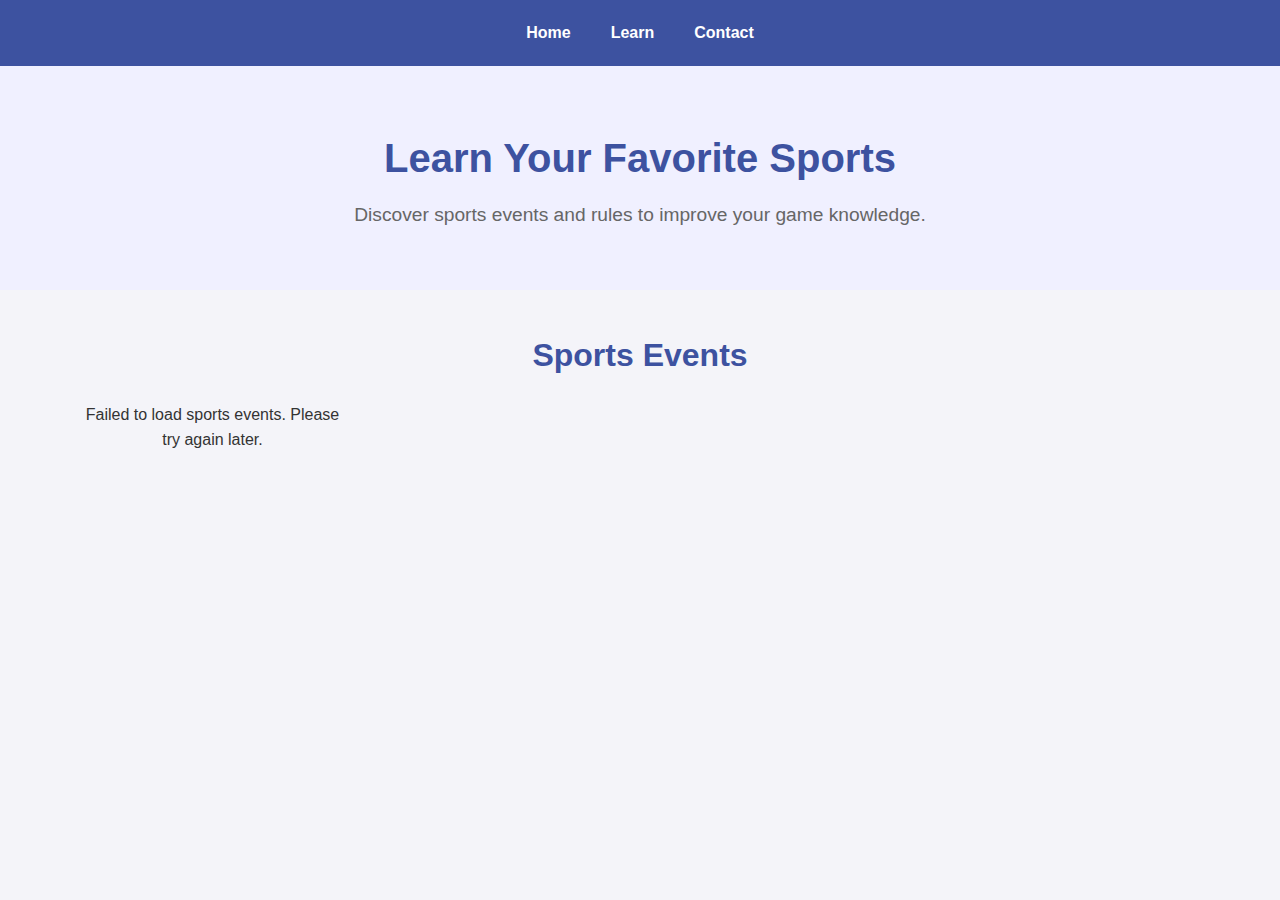
==== learn.html @ 98c7e2a0 "Initial commit" ====
<!DOCTYPE html>
<html lang="en">
<head>
    <meta charset="UTF-8">
    <meta name="viewport" content="width=device-width, initial-scale=1.0">
    <title>Learn Sports - PlayPal</title>
    <link rel="stylesheet" href="learn.css">
</head>
<body>
    <header>
        <nav>
            <ul>
                <li><a href="index.html">Home</a></li>
                <li><a href="learn.html">Learn</a></li>
                <li><a href="contactus.html">Contact</a></li>
            </ul>
        </nav>
    </header>

    <section class="hero">
        <h1>Learn Your Favorite Sports</h1>
        <p>Discover sports events and rules to improve your game knowledge.</p>
    </section>

    <section class="sports-container">
        <h2>Sports Events</h2>
        <div id="sports-list">
            <!-- Sports Events will be dynamically loaded here -->
        </div>
    </section>

    <script src="learn.js"></script>
</body>
</html>
---- learn.css ----
/* General Reset */
* {
    margin: 0;
    padding: 0;
    box-sizing: border-box;
}

/* Body Styling */
body {
    font-family: 'Arial', sans-serif;
    background-color: #f4f4f9;
    color: #333;
    line-height: 1.6;
}

/* Header Styling */
header {
    background-color: #3D52A0;
    padding: 20px 0;
}

header nav ul {
    display: flex;
    justify-content: center;
    list-style: none;
}

header nav ul li {
    margin: 0 20px;
}

header nav ul li a {
    color: #fff;
    text-decoration: none;
    font-weight: bold;
    transition: color 0.3s;
}

header nav ul li a:hover {
    color: #ddd;
}

/* Hero Section Styling */
.hero {
    text-align: center;
    padding: 60px 20px;
    background-color: #f0f0ff;
}

.hero h1 {
    font-size: 2.5rem;
    color: #3D52A0;
}

.hero p {
    font-size: 1.2rem;
    color: #666;
    margin-top: 10px;
}

/* Sports Container Styling */
.sports-container {
    padding: 40px;
    max-width: 1200px;
    margin: 0 auto;
    text-align: center;
}

.sports-container h2 {
    font-size: 2rem;
    color: #3D52A0;
    margin-bottom: 20px;
}

#sports-list {
    display: grid;
    grid-template-columns: repeat(auto-fill, minmax(250px, 1fr));
    gap: 20px;
}

/* Sports Card Styling */
.sports-card {
    background-color: white;
    border-radius: 8px;
    box-shadow: 0 4px 8px rgba(0, 0, 0, 0.1);
    padding: 20px;
    transition: transform 0.3s ease, box-shadow 0.3s ease;
}

.sports-card:hover {
    transform: translateY(-10px);
    box-shadow: 0 6px 12px rgba(0, 0, 0, 0.2);
}

.sports-card h3 {
    font-size: 1.5rem;
    color: #3D52A0;
    margin-bottom: 10px;
}

.sports-card p {
    color: #666;
    margin-bottom: 15px;
}

/* Responsive Design */
@media (max-width: 768px) {
    #sports-list {
        grid-template-columns: 1fr;
    }
}
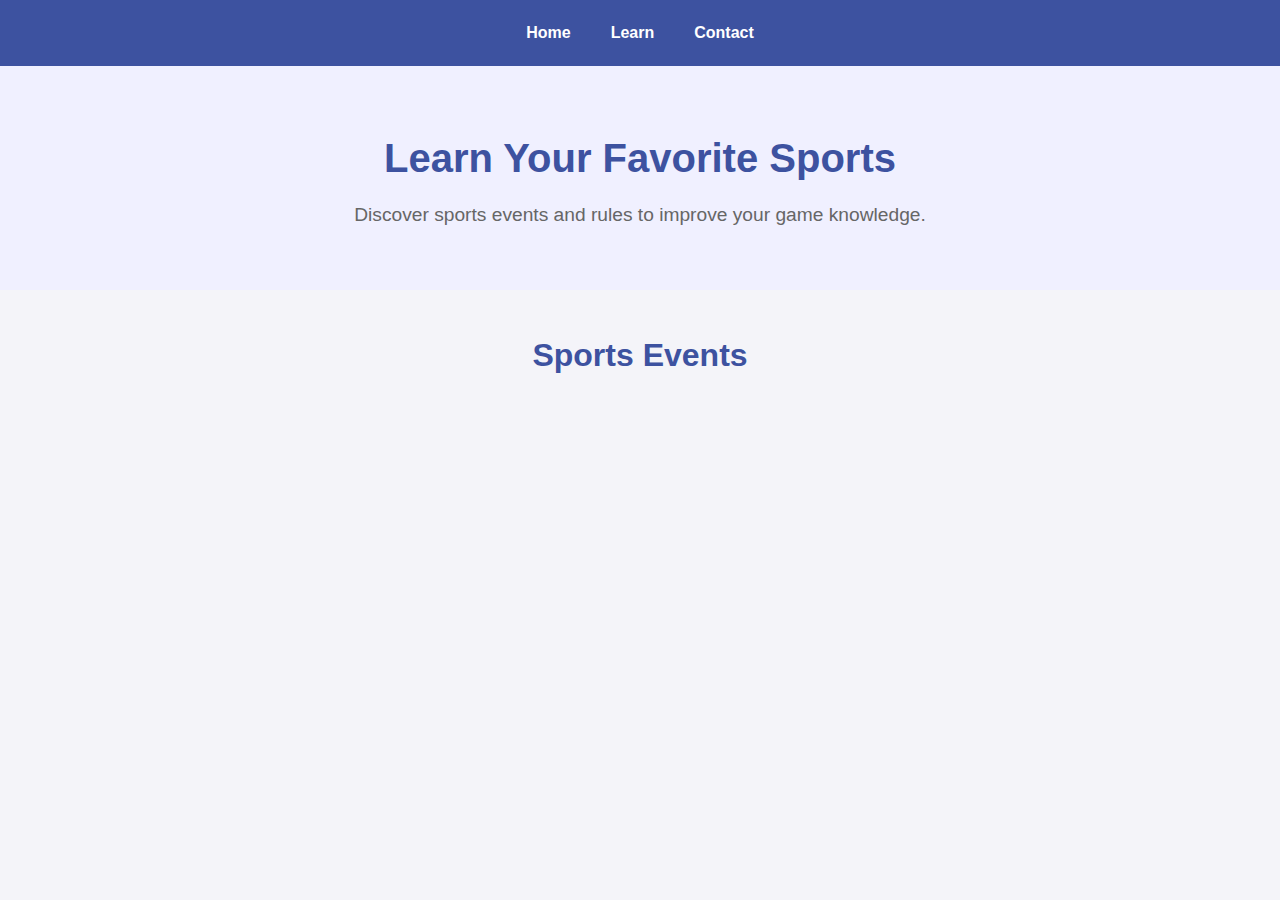
==== commit 79c14354: "changed list to lis" ====
--- a/learn.html
+++ b/learn.html
@@ -24,7 +24,7 @@
 
     <section class="sports-container">
         <h2>Sports Events</h2>
-        <div id="sports-list">
+        <div id="sports-lis">
             <!-- Sports Events will be dynamically loaded here -->
         </div>
     </section>
